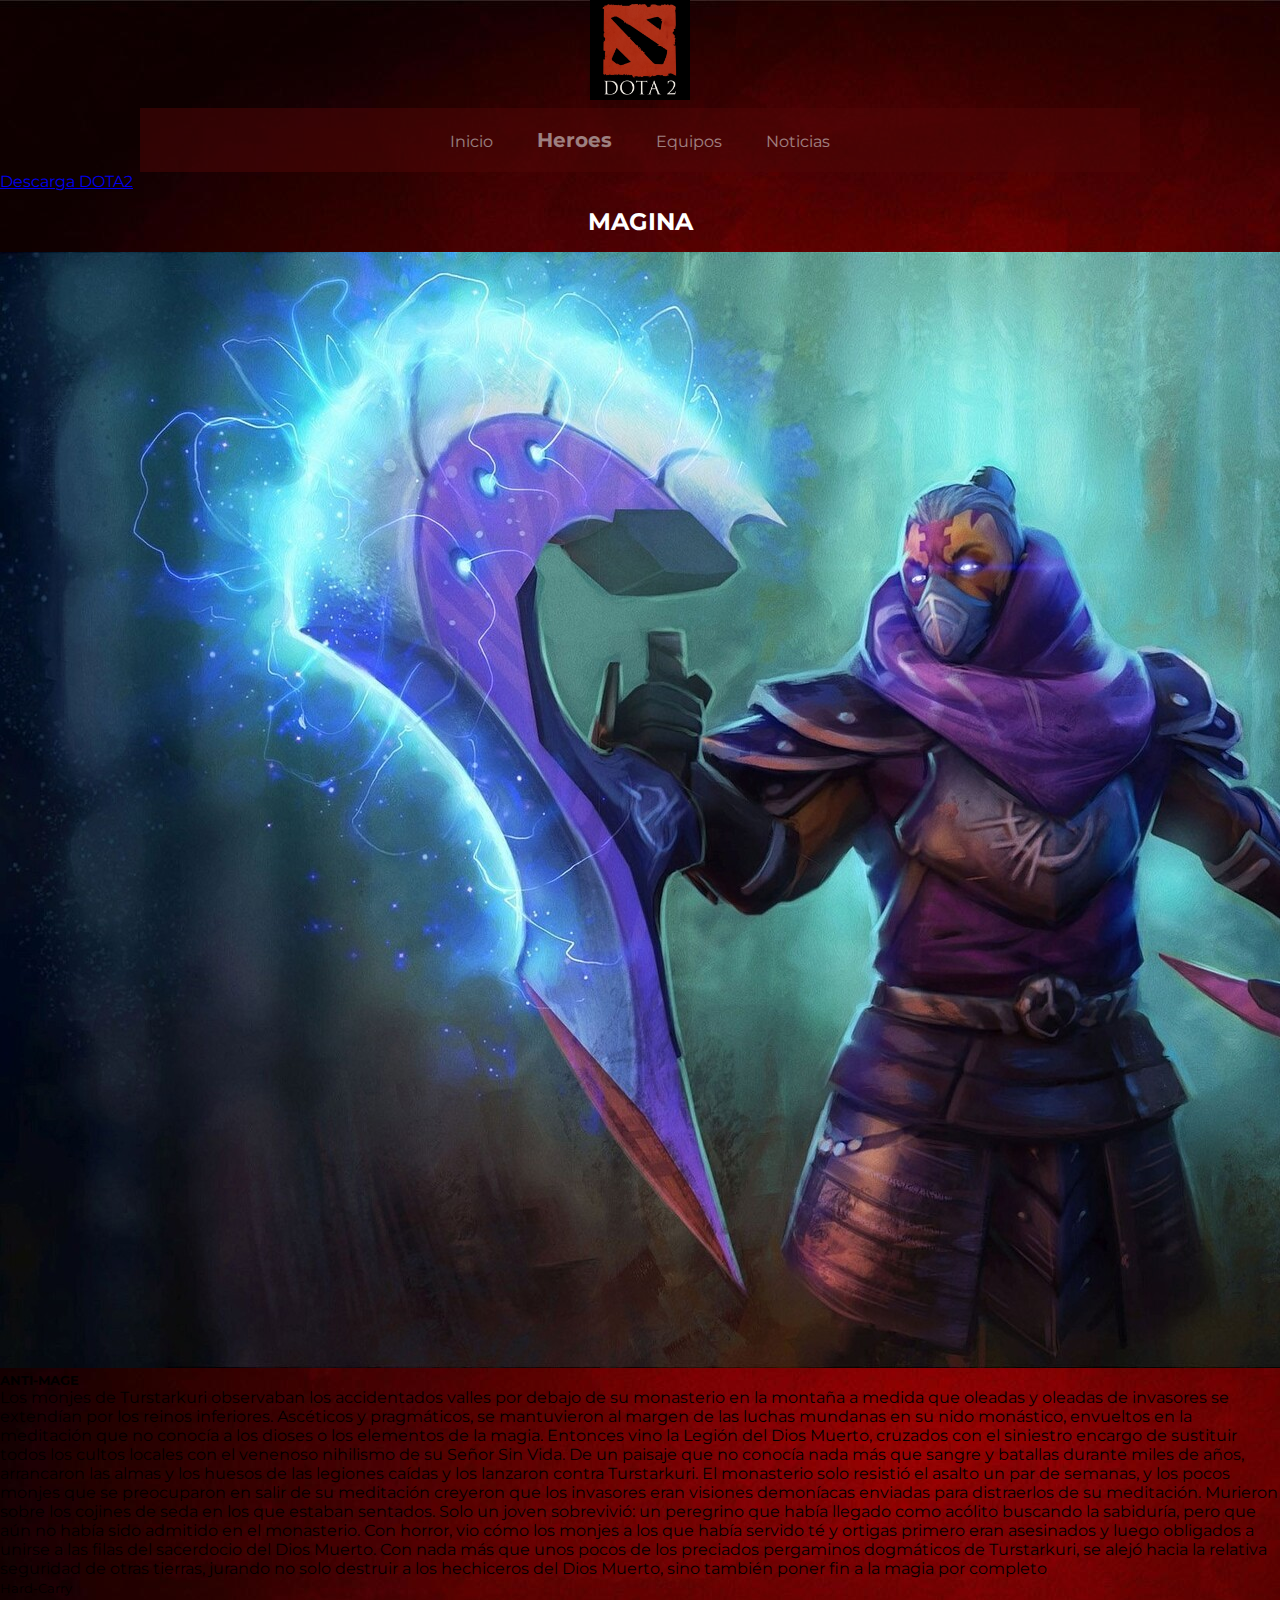
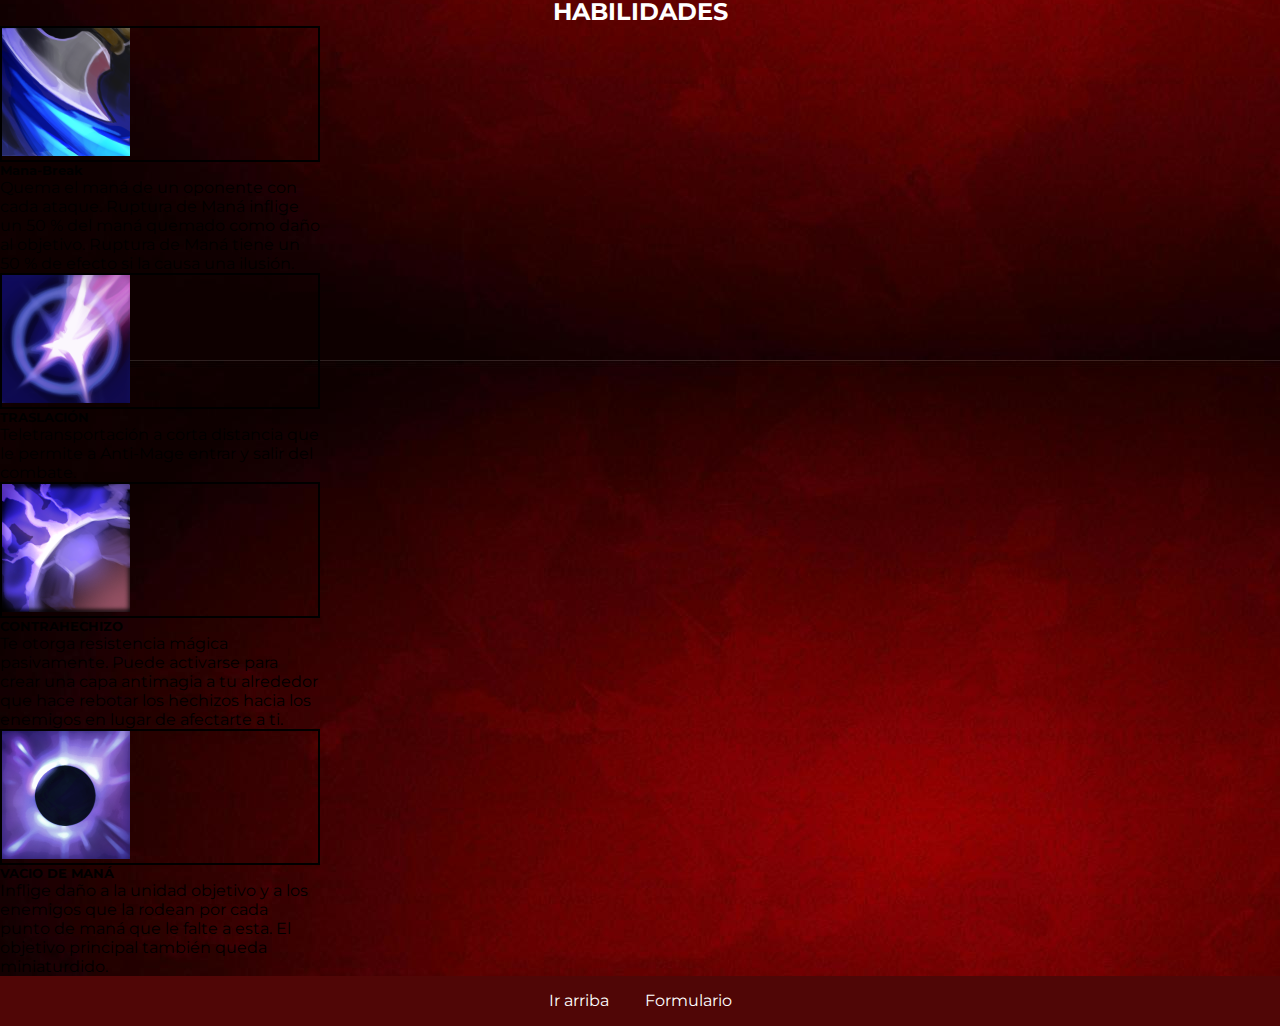
==== antimage.html @ bae9ccf8 "avances y cambios" ====
<!DOCTYPE html>
<html lang="en">
<head>
    <meta name="description" content="Heroes del DOTA2 con su lore, su infomracion, su rol y su meta">
    <meta name="keywords" content="Invoker,Heroes, Anti-Mage, Ursa, Axe, Crystal maiden, Phantom-assassin">
    <meta charset="UTF-8">
    <meta http-equiv="X-UA-Compatible" content="IE=edge">
    <meta name="viewport" content="width=device-width, initial-scale=1.0">
    <title>Anti-Mage Dota 2</title>
    <link rel="icon" href="imagenes/favicon-32x32.png" type="image/ico">
    <link href="https://cdn.jsdelivr.net/npm/bootstrap@5.1.1/dist/css/bootstrap.min.css" rel="stylesheet" integrity="sha384-F3w7mX95PdgyTmZZMECAngseQB83DfGTowi0iMjiWaeVhAn4FJkqJByhZMI3AhiU" crossorigin="anonymous">
    <link rel="stylesheet" href="css/estilo.css">
    <link rel="preconnect" href="https://fonts.googleapis.com">
<link rel="preconnect" href="https://fonts.gstatic.com" crossorigin>
<link href="https://fonts.googleapis.com/css2?family=Montserrat:wght@200&display=swap" rel="stylesheet">
</head>
<body>
    <div id="container">
        <header id="top">
            <h1><a href="index.html"><img src="imagenes/logo.jpg" width="100px" alt=""DOTA2></a></h1>
        </header>
            <nav class="menu">
            <ul class="menu__ul">
                <li class="menu__li"><a href="index.html">Inicio</a> </li>
                <li class="menu__li--activo menu__li"><a href="heroes.html">Heroes</a>
                  <ul class="submenu">
                      <li class="menu__li"><a href="items.html">Items</a></li>
                  </ul></li>
                <li class="menu__li"><a href="equipos.html">Equipos</a></li>
                <li class="menu__li"><a href="noticias.html">Noticias</a>
                <ul class="submenu">
                    <li class="menu__li"><a href="parches.html">Parches</a></li>
                </ul>
                </li>
            </ul>
        </nav>
        <a class="position-absolute top-0 start-0 btn btn-danger btn-primary" href="https://store.steampowered.com/app/570/Dota_2/" target=”_blank” role="button">Descarga DOTA2</a>
    <div class="clearfix" ></div>
    <script src="https://cdn.jsdelivr.net/npm/bootstrap@5.1.1/dist/js/bootstrap.bundle.min.js" integrity="sha384-/bQdsTh/da6pkI1MST/rWKFNjaCP5gBSY4sEBT38Q/9RBh9AH40zEOg7Hlq2THRZ" crossorigin="anonymous"></script>
    <main>
        <div class="container">
            <h2 class="article my-4 py-4 fw-bold fw-bold">MAGINA</h2>
            <div class="card bg-dark text-white mb-3">
                <img src="imagenes/anti mage.jpeg" class="card-img-top" alt="Anti-Mage">
                <div class="card-body">
                  <h5 class="card-title fw-bold fs-2 text-center text-decoration-underline">ANTI-MAGE</h5>
                  <p class="card-text fw-bold">Los monjes de Turstarkuri observaban los accidentados valles por debajo de su monasterio en la montaña a medida que oleadas y oleadas de invasores se extendían por los reinos inferiores. Ascéticos y pragmáticos, se mantuvieron al margen de las luchas mundanas en su nido monástico, envueltos en la meditación que no conocía a los dioses o los elementos de la magia. Entonces vino la Legión del Dios Muerto, cruzados con el siniestro encargo de sustituir todos los cultos locales con el venenoso nihilismo de su Señor Sin Vida. De un paisaje que no conocía nada más que sangre y batallas durante miles de años, arrancaron las almas y los huesos de las legiones caídas y los lanzaron contra Turstarkuri. El monasterio solo resistió el asalto un par de semanas, y los pocos monjes que se preocuparon en salir de su meditación creyeron que los invasores eran visiones demoníacas enviadas para distraerlos de su meditación. Murieron sobre los cojines de seda en los que estaban sentados. Solo un joven sobrevivió: un peregrino que había llegado como acólito buscando la sabiduría, pero que aún no había sido admitido en el monasterio. Con horror, vio cómo los monjes a los que había servido té y ortigas primero eran asesinados y luego obligados a unirse a las filas del sacerdocio del Dios Muerto. Con nada más que unos pocos de los preciados pergaminos dogmáticos de Turstarkuri, se alejó hacia la relativa seguridad de otras tierras, jurando no solo destruir a los hechiceros del Dios Muerto, sino también poner fin a la magia por completo</p>
                  <p class="card-text"><small class="text-muted">Hard-Carry</small></p>
                </div>
            </div>
            </div>
            <h2 class="article fw-bold">HABILIDADES</h2>
            <div class="row">
            <div class="card bg-dark text-white mx-3 px-3 my-3 py-3" style="width: 20rem;">
                <div class="scale"><img src="imagenes/mana_break.png" class="card-img-top" alt="Mana-break"></div>
                 <div class="card-body">
                        <h5 class="card-title fw-bold">Mana-Break</h5>
                        <p class="card-text"> Quema el maná de un oponente con cada ataque. Ruptura de Maná inflige un 50 % del maná quemado como daño al objetivo. Ruptura de Maná tiene un 50 % de efecto si la causa una ilusión.</p>
                 </div>
                </div>
                <div class="card bg-dark text-white mx-3 px-3 my-3 py-3" style="width: 20rem;">
                    <div class="scale"><img src="imagenes/antimage_blink.png" class="card-img-top" alt="blink"></div>
                     <div class="card-body">
                            <h5 class="card-title fw-bold">TRASLACIÓN</h5>
                            <p class="card-text">Teletransportación a corta distancia que le permite a Anti-Mage entrar y salir del combate.</p>
                     </div>
                    </div>
                    <div class="card bg-dark text-white mx-3 px-3 my-3 py-3" style="width: 20rem;">
                        <div class="scale"><img src="imagenes/antimage_counterspell.png" class="card-img-top" alt="counter-spell"></div>
                         <div class="card-body">
                                <h5 class="card-title fw-bold">CONTRAHECHIZO</h5>
                                <p class="card-text">Te otorga resistencia mágica pasivamente. Puede activarse para crear una capa antimagia a tu alrededor que hace rebotar los hechizos hacia los enemigos en lugar de afectarte a ti.</p>
                         </div>
                        </div>
                        <div class="card bg-dark text-white mx-3 px-3 my-3 py-3" style="width: 20rem;">
                            <div class="scale"><img src="imagenes/antimage_mana_void.png" class="card-img-top" alt="Mana-Void"></div>
                             <div class="card-body">
                                    <h5 class="card-title fw-bold">VACIO DE MANÁ</h5>
                                    <p class="card-text">Inflige daño a la unidad objetivo y a los enemigos que la rodean por cada punto de maná que le falte a esta. El objetivo principal también queda miniaturdido.</p>
                             </div>
                            </div>
                </div>
        </div>

    </main>
    <footer>
        <a href="#top">Ir arriba</a>
        <a href="formulario.html">Formulario</a>
      </footer>
</body>
</html>
---- css/estilo.css ----
* {
  margin: 0;
  padding: 0;
  box-sizing: border-box; }

body {
  font-family: 'Montserrat', sans-serif;
  background: url("../imagenes/fondorojoynegro.jpg"); }
  body .scale {
    transition: all 3s ease;
    border: black 2px solid; }
  body .scale:hover {
    transform: scale(1.3, 1.3);
    border-radius: 30%; }
  body h1 {
    text-align: center; }
  body .menu {
    list-style: none;
    opacity: .5;
    padding: 0;
    background: #500606;
    width: 90%;
    max-width: 1000px;
    margin: auto;
    text-align: center; }
    body .menu .menu__li--activo {
      font-weight: bolder;
      font-size: 20px; }
  body .menu li a {
    text-decoration: none;
    color: white;
    padding: 20px;
    display: inline-block;
    transition: all 500ms ease; }
  body .menu li {
    display: inline-block;
    text-align: center;
    position: relative; }
  body .menu li a:hover {
    color: white;
    background-color: tomato;
    border-radius: 100%;
    transition: all .3s; }
  body .menu .submenu {
    background: #500606;
    box-shadow: 3px 10px 10px;
    display: none; }
  body .menu .submenu li a {
    line-height: 50px; }
  body .menu ul li a:hover + ul, body .menu .submenu:hover {
    display: block;
    position: absolute; }

main .article {
  color: white;
  text-align: center; }

main .equipos {
  display: flex;
  flex-direction: row;
  flex-wrap: wrap;
  justify-content: space-around;
  padding: 1.5rem;
  margin: 1rem; }

main .equipos img {
  width: 250px;
  height: 150px;
  border: 2px double #949494;
  opacity: .4; }

main .equipos img:hover {
  opacity: 1;
  border: solid 2px white;
  transition: 0.5s; }

main .scale {
  transition: all 3s ease;
  border: black 2px solid; }

main .scale:hover {
  transform: scale(1.5, 1.5);
  border-radius: 30%; }

main .container {
  align-items: center; }
  main .container h2 {
    text-align: center;
    padding: 1rem;
    font-weight: bolder; }
  main .container h3 {
    text-align: center;
    padding: 10px;
    font-weight: bolder; }

main .parches {
  width: 90%;
  max-width: 1000px;
  margin: 20px auto;
  display: grid;
  grid-template-columns: 1fr 1fr 1fr;
  grid-template-rows: 1fr 4fr 1fr;
  grid-template-areas: "primero segundo tercero";
  grid-gap: 10px; }

main .primero {
  grid-area: primero;
  background-color: #8d0404;
  border-radius: 5px;
  padding: 1rem;
  color: white; }

main .segundo {
  grid-area: segundo;
  background-color: #bf0606;
  border-radius: 5px;
  padding: 1rem;
  color: white; }

main .tercero {
  grid-area: tercero;
  background-color: #fa0303;
  border-radius: 5px;
  padding: 1rem;
  color: white; }

main h1 {
  color: white;
  margin: 1px;
  padding: 5px; }

footer {
  text-align: center;
  height: 50px;
  line-height: 50px;
  background-color: #500606; }
  footer a {
    text-decoration: none;
    color: white;
    padding: 1rem; }

#formulario {
  color: white; }
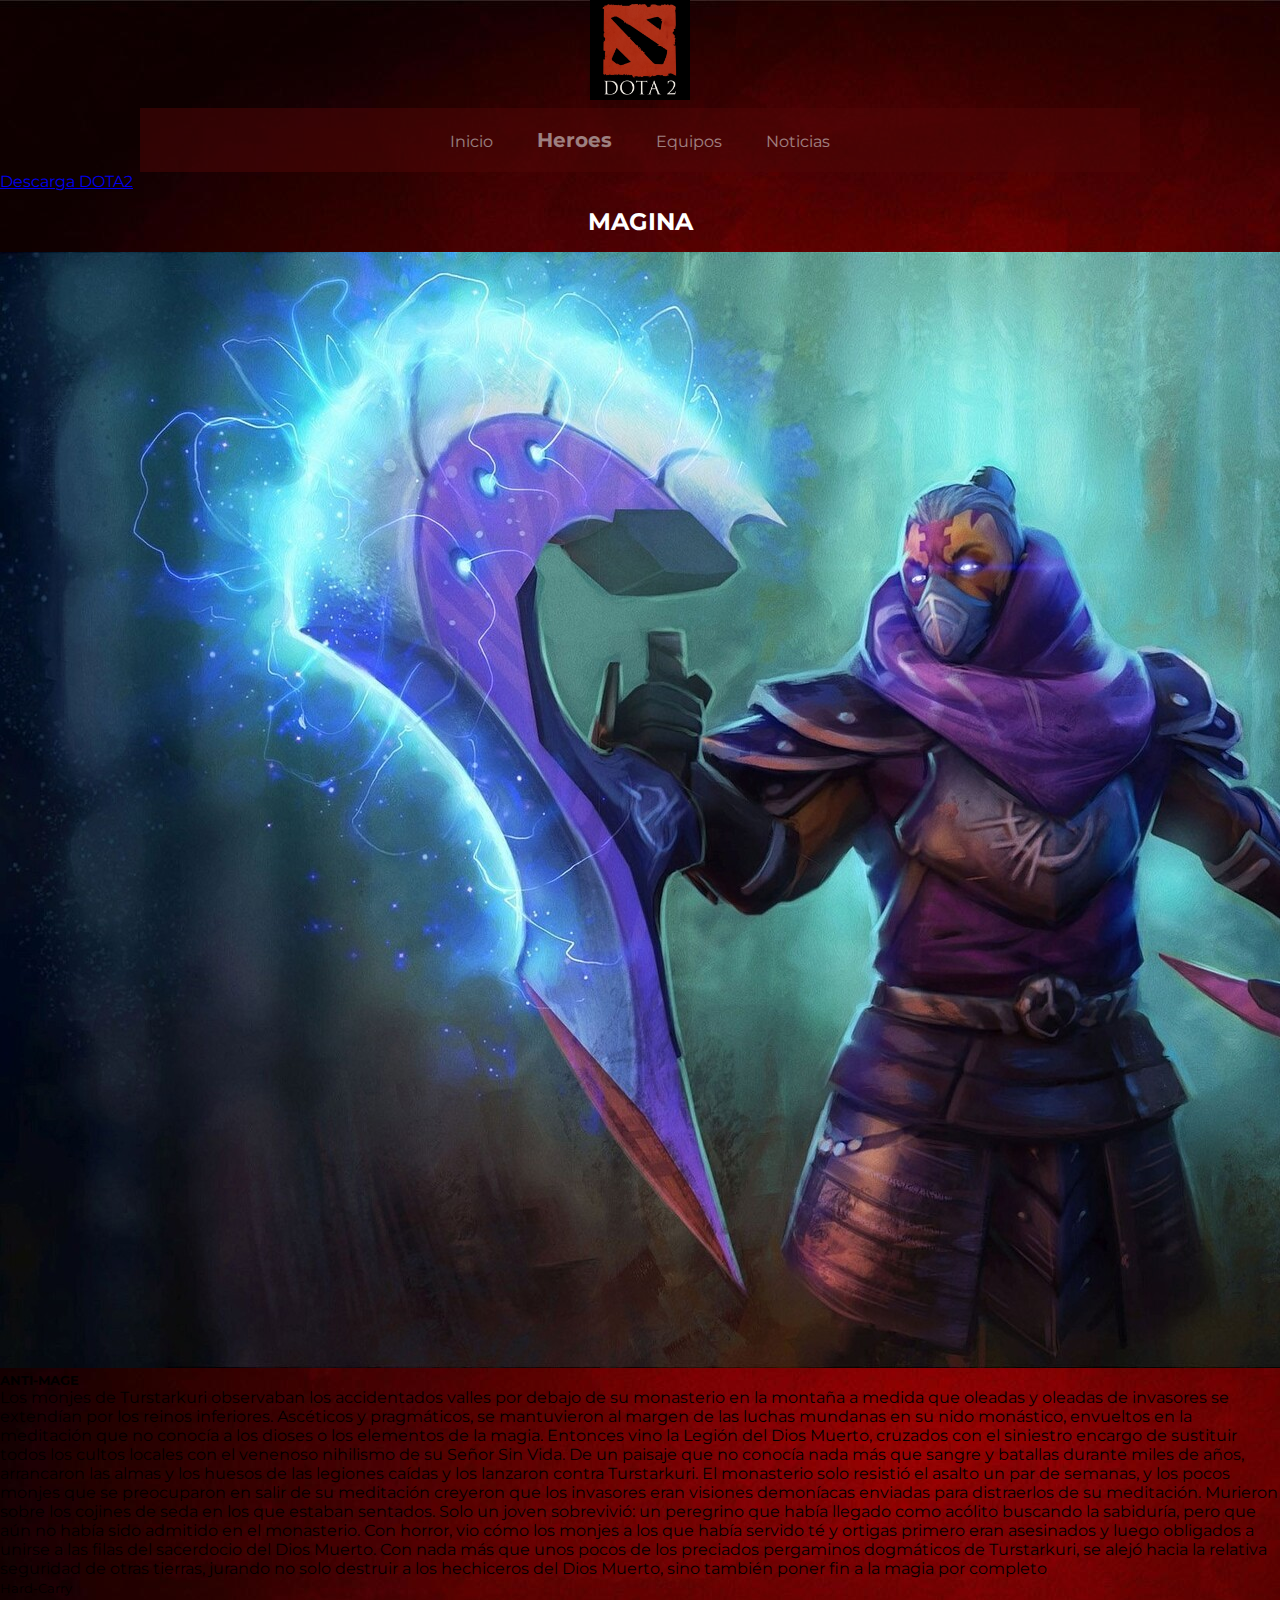
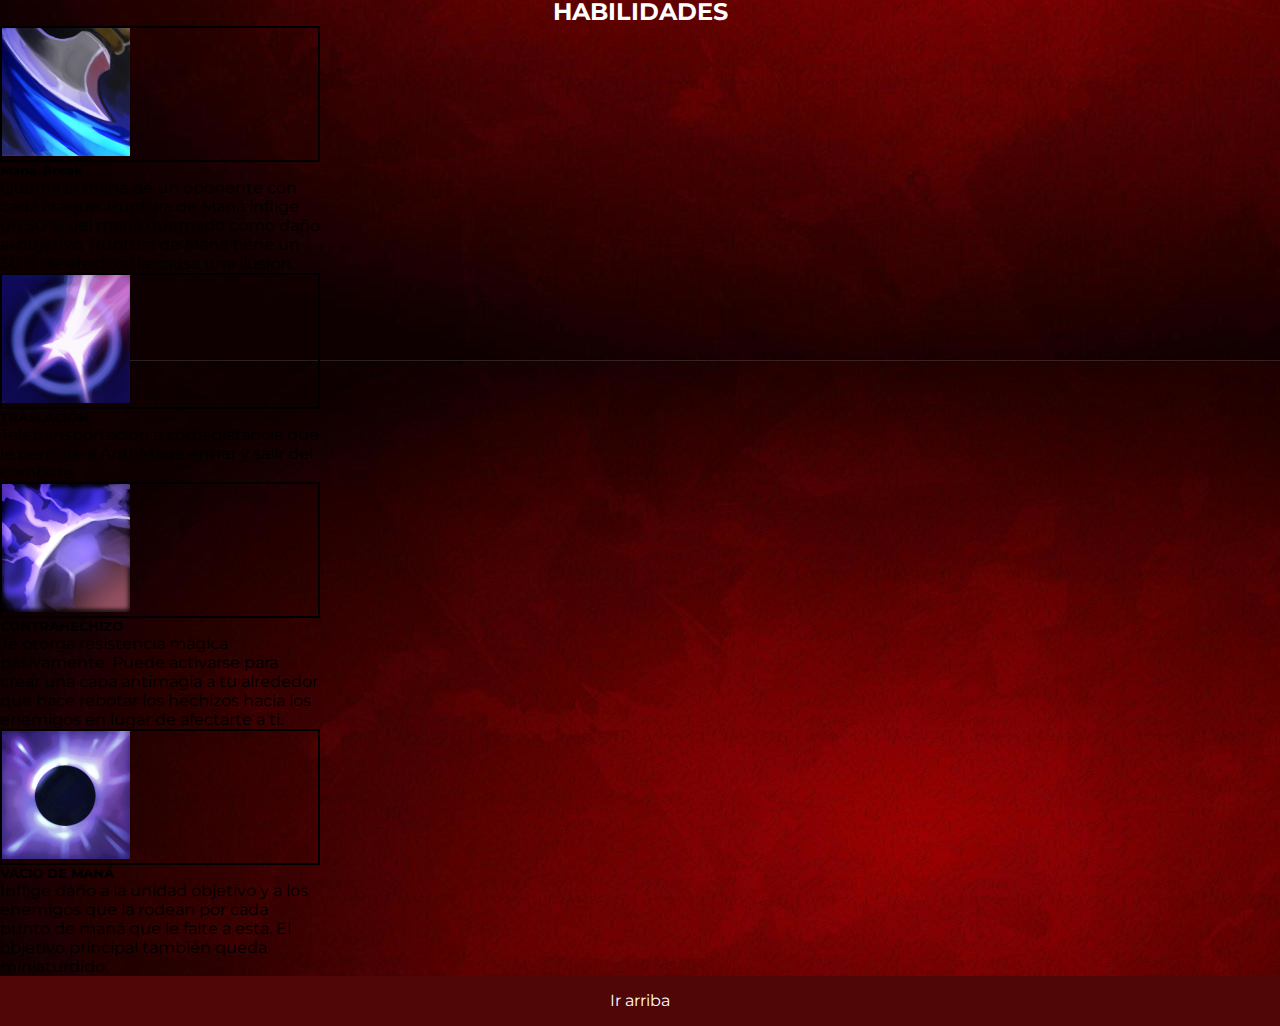
==== commit 5d4a4dbf: "cambios para entrega final" ====
--- a/antimage.html
+++ b/antimage.html
@@ -1,31 +1,28 @@
 <!DOCTYPE html>
-<html lang="en">
+<html lang="es">
 <head>
     <meta name="description" content="Heroes del DOTA2 con su lore, su infomracion, su rol y su meta">
     <meta name="keywords" content="Invoker,Heroes, Anti-Mage, Ursa, Axe, Crystal maiden, Phantom-assassin">
     <meta charset="UTF-8">
     <meta http-equiv="X-UA-Compatible" content="IE=edge">
     <meta name="viewport" content="width=device-width, initial-scale=1.0">
-    <title>Anti-Mage Dota 2</title>
     <link rel="icon" href="imagenes/favicon-32x32.png" type="image/ico">
     <link href="https://cdn.jsdelivr.net/npm/bootstrap@5.1.1/dist/css/bootstrap.min.css" rel="stylesheet" integrity="sha384-F3w7mX95PdgyTmZZMECAngseQB83DfGTowi0iMjiWaeVhAn4FJkqJByhZMI3AhiU" crossorigin="anonymous">
     <link rel="stylesheet" href="css/estilo.css">
     <link rel="preconnect" href="https://fonts.googleapis.com">
-<link rel="preconnect" href="https://fonts.gstatic.com" crossorigin>
-<link href="https://fonts.googleapis.com/css2?family=Montserrat:wght@200&display=swap" rel="stylesheet">
+    <link rel="preconnect" href="https://fonts.gstatic.com" crossorigin>
+    <link href="https://fonts.googleapis.com/css2?family=Montserrat:wght@200&display=swap" rel="stylesheet">
+    <title>Anti-Mage Dota 2</title>
 </head>
 <body>
     <div id="container">
         <header id="top">
-            <h1><a href="index.html"><img src="imagenes/logo.jpg" width="100px" alt=""DOTA2></a></h1>
+            <h1><a href="index.html"><img src="imagenes/logo.jpg" width="100px" alt="DOTA2"></a></h1>
         </header>
             <nav class="menu">
             <ul class="menu__ul">
                 <li class="menu__li"><a href="index.html">Inicio</a> </li>
-                <li class="menu__li--activo menu__li"><a href="heroes.html">Heroes</a>
-                  <ul class="submenu">
-                      <li class="menu__li"><a href="items.html">Items</a></li>
-                  </ul></li>
+                <li class="menu__li--activo menu__li"><a href="heroes.html">Heroes</a></li>
                 <li class="menu__li"><a href="equipos.html">Equipos</a></li>
                 <li class="menu__li"><a href="noticias.html">Noticias</a>
                 <ul class="submenu">
@@ -34,9 +31,7 @@
                 </li>
             </ul>
         </nav>
-        <a class="position-absolute top-0 start-0 btn btn-danger btn-primary" href="https://store.steampowered.com/app/570/Dota_2/" target=”_blank” role="button">Descarga DOTA2</a>
-    <div class="clearfix" ></div>
-    <script src="https://cdn.jsdelivr.net/npm/bootstrap@5.1.1/dist/js/bootstrap.bundle.min.js" integrity="sha384-/bQdsTh/da6pkI1MST/rWKFNjaCP5gBSY4sEBT38Q/9RBh9AH40zEOg7Hlq2THRZ" crossorigin="anonymous"></script>
+        <a class="position-absolute top-0 start-0 btn btn-danger" href="https://store.steampowered.com/app/570/Dota_2/" target=”_blank” role="button">Descarga DOTA2</a>
     <main>
         <div class="container">
             <h2 class="article my-4 py-4 fw-bold fw-bold">MAGINA</h2>
@@ -85,7 +80,7 @@
     </main>
     <footer>
         <a href="#top">Ir arriba</a>
-        <a href="formulario.html">Formulario</a>
       </footer>
+      <script src="https://cdn.jsdelivr.net/npm/bootstrap@5.1.1/dist/js/bootstrap.bundle.min.js" integrity="sha384-/bQdsTh/da6pkI1MST/rWKFNjaCP5gBSY4sEBT38Q/9RBh9AH40zEOg7Hlq2THRZ" crossorigin="anonymous"></script>
 </body>
 </html>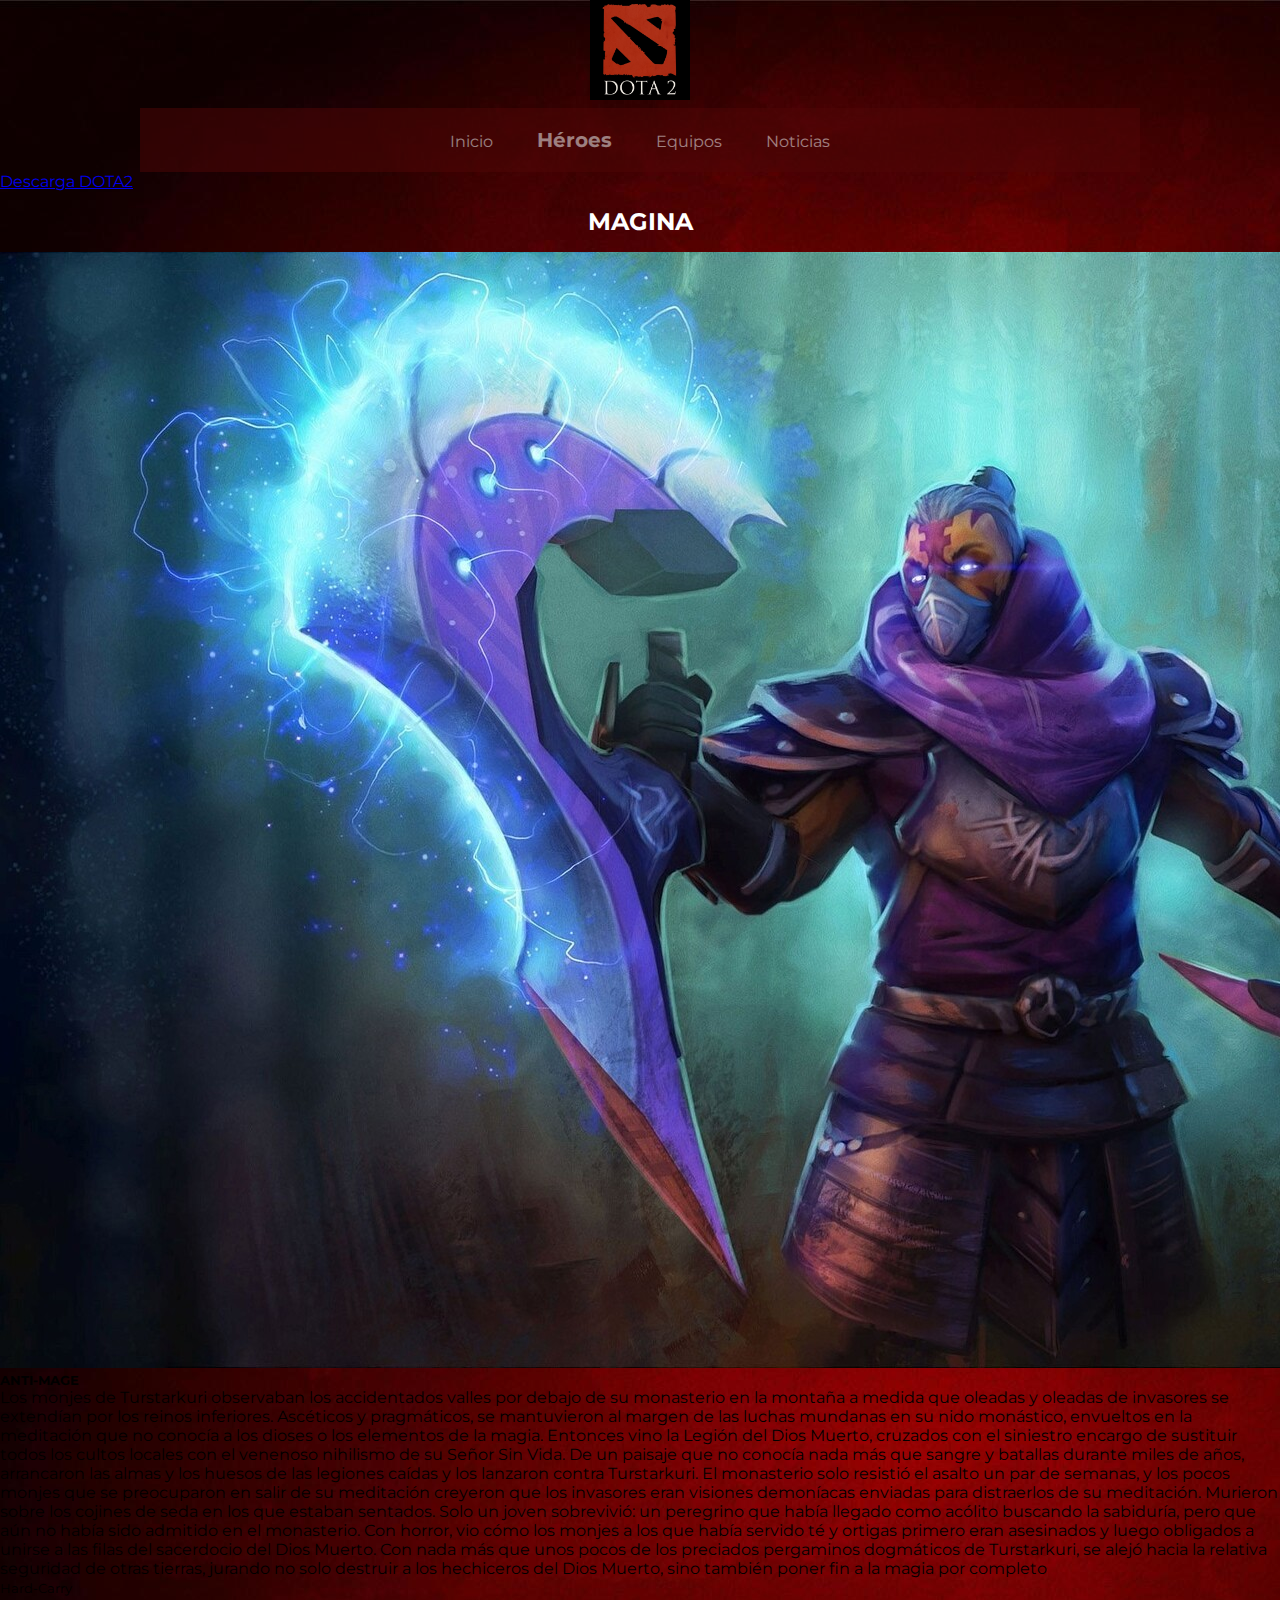
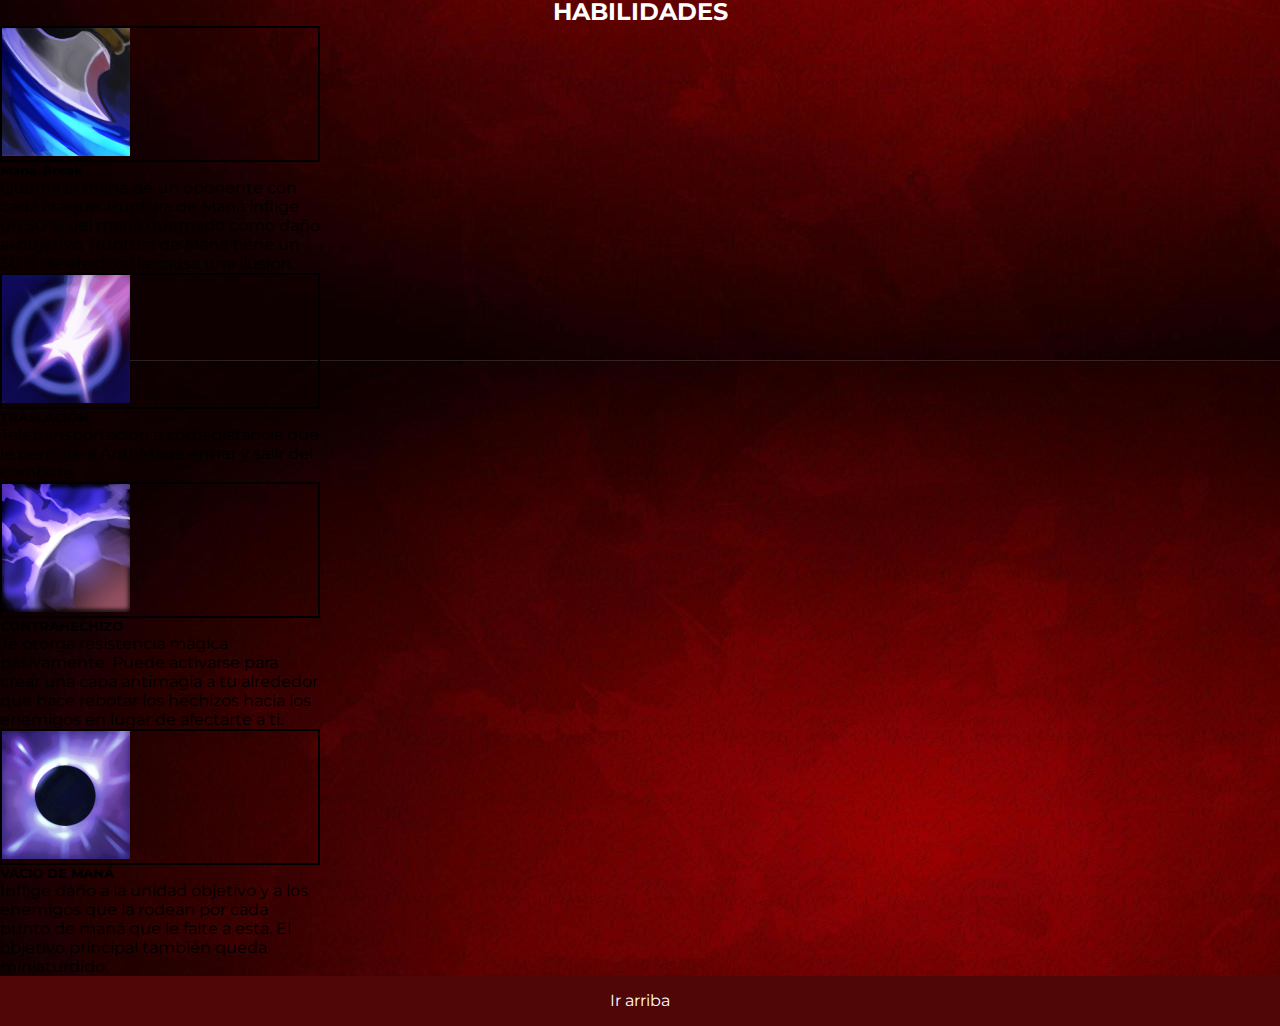
==== commit 24f356f8: "Update antimage.html" ====
--- a/antimage.html
+++ b/antimage.html
@@ -22,7 +22,7 @@
             <nav class="menu">
             <ul class="menu__ul">
                 <li class="menu__li"><a href="index.html">Inicio</a> </li>
-                <li class="menu__li--activo menu__li"><a href="heroes.html">Heroes</a></li>
+                <li class="menu__li--activo menu__li"><a href="heroes.html">Héroes</a></li>
                 <li class="menu__li"><a href="equipos.html">Equipos</a></li>
                 <li class="menu__li"><a href="noticias.html">Noticias</a>
                 <ul class="submenu">
@@ -83,4 +83,4 @@
       </footer>
       <script src="https://cdn.jsdelivr.net/npm/bootstrap@5.1.1/dist/js/bootstrap.bundle.min.js" integrity="sha384-/bQdsTh/da6pkI1MST/rWKFNjaCP5gBSY4sEBT38Q/9RBh9AH40zEOg7Hlq2THRZ" crossorigin="anonymous"></script>
 </body>
-</html>+</html>
